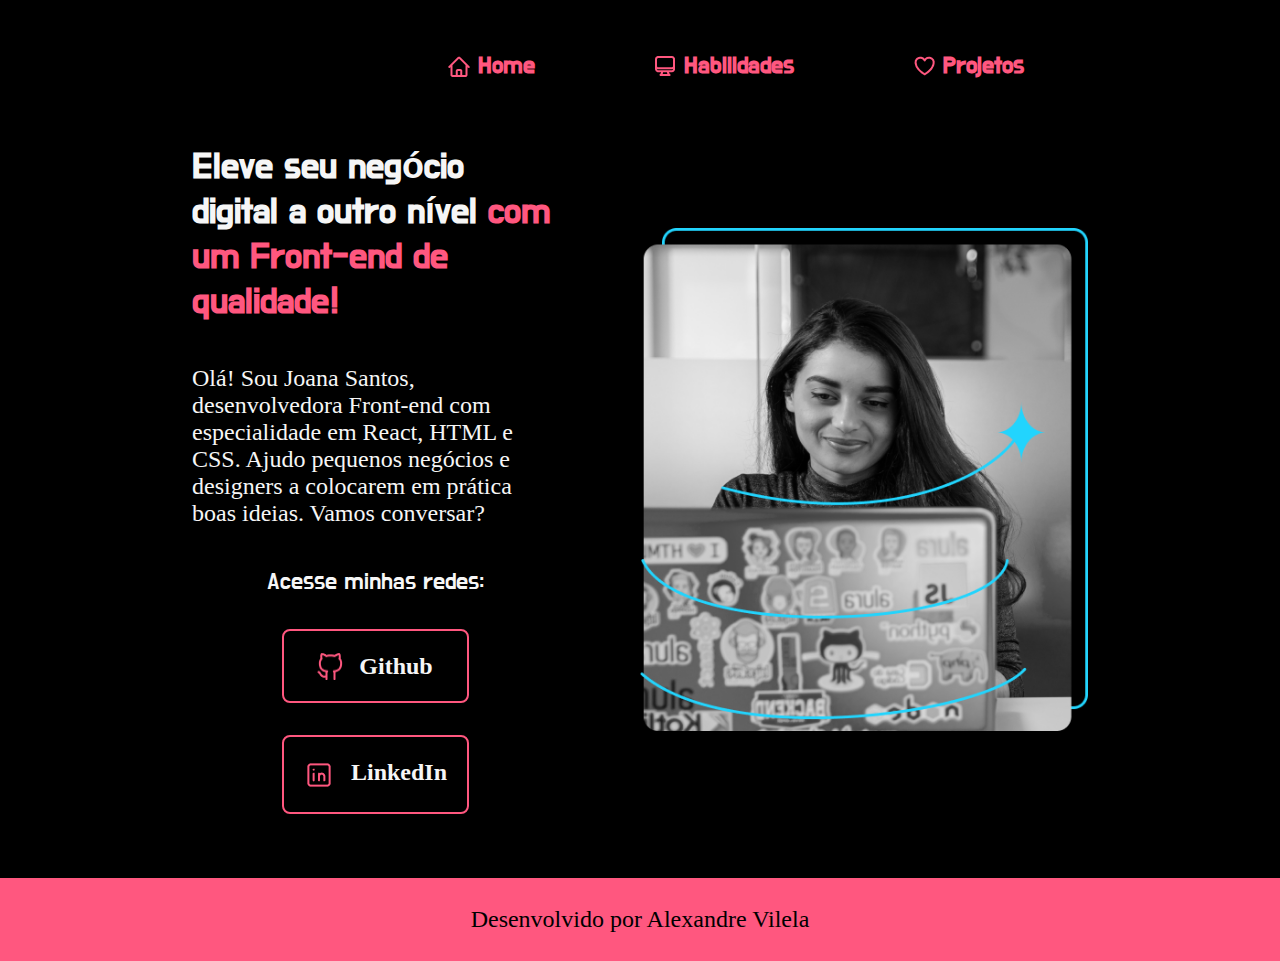
==== index.html @ 92a2e99d "Feature: implementação do html e algumas modificações no css" ====
<!DOCTYPE html>
<html lang="pt-br">
<head>
    <meta charset="UTF-8">
    <meta http-equiv="X-UA-Compatible" content="IE=edge">
    <meta name="viewport" content="width=device-width, initial-scale=1.0">
    <title>Portfolio</title>
    <link rel="stylesheet" href="./styles/style.css">
</head>
<body>
    <header class="cabecalho">
        <nav class="cabecalho_menu">
            <a class="cabecalho_menu_link" href="index.html">
                <Img src="assets/Logohome.png"></Img>
                Home
            </a>
            <a class="cabecalho_menu_link" href="habilidades.html">
                <Img src="assets/Logohabilidades.png"></Img>
                Habilidades

            </a>
            <a class="cabecalho_menu_link" href="projetos.html">
                <Img src="assets/Logoprojetos.png"></Img>
                Projetos

            </a>
        </nav>
    </header>
    <main class="apresentacao">
        <section class="apresentacao_conteudo">
            <h1 class="apresentacao_conteudo_titulo">Eleve seu negócio digital a outro nível <strong class="titulo-destaque">com um Front-end de qualidade!</strong></h1>
            <p class="apresentacao_conteudo_texto">Olá! Sou Joana Santos, desenvolvedora Front-end com especialidade em React, HTML e CSS. Ajudo pequenos negócios e designers a colocarem em prática boas ideias. Vamos conversar?</p>
            <div class="apresentacao_links">
                <h2 class="apresentacao_links_subtitulo">Acesse minhas redes:</h2>
                <a class="apresentacao_links_navegacao" href="https://github.com/guilhermeonrails">
                    <Img src="assets/LogoGithub.png"></Img>
                    Github
                </a>
                <a class="apresentacao_links_navegacao" href="https://github.com/guilhermeonrails">
                    <Img src="assets/Logolinkedin.png"></Img>
                    LinkedIn
                </a>
                
            </div>
        </section>
        <img class="apresentacao_imagem" src="assets/Imagem.png" alt="Foto da Joana Santos programando">
    </main>
    <footer class="rodape">
        <p>Desenvolvido por Alexandre Vilela</p>
    </footer>
</body>
</html>
---- styles/style.css ----
@import url('https://fonts.googleapis.com/css2?family=Do+Hyeon&family=Lato:ital,wght@0,100;0,300;0,400;0,700;0,900;1,100;1,300;1,400;1,700;1,900&display=swap');

:root {
    --cor-primaria: #000000;
    --cor-secundaria: #F6F6F6;
    --cor-terciaria: #FF577F;
    --cor-hover: #272727;

    --fonte-primaria: 'Do Hyeon', sans-serif;
    --font-secundaria: 'Lato', sans-serif;
}

* {
    margin: 0;
    padding: 0;
}

body {
    
    box-sizing: border-box;
    background-color: var(--cor-primaria);
    color: var(--cor-secundaria);
}

.titulo-destaque {
    color: var(--cor-terciaria);
}

.apresentacao {
    padding: 5% 15%;
    display: flex;
    align-items: center;
    justify-content: space-between;
    gap: 82px;
}

.apresentacao_conteudo {
    width: 50%;
    display: flex;
    flex-direction: column;
    gap: 40px;
}

.apresentacao_conteudo_titulo {
    font-size: 2.25rem;
    font-family: var(--fonte-primaria);
}

.apresentacao_conteudo_texto {
    font-size: 1.5rem;
    font-family: var(--fonte-secundaria);
}

.apresentacao_links {
    display: flex;
    flex-direction: column;
    justify-content: space-between;
    align-items: center;
    gap: 32px;
}

.apresentacao_links_navegacao {
    display: flex;
    justify-content: center;
    gap: 16px;
    border: 2px solid var(--cor-terciaria);
    width: 50%;
    text-align: center;
    border-radius: 8px;
    font-size: 1.5rem;
    font-weight: 600;
    padding: 21.5px 0;
    text-decoration: none;
    color: var(--cor-secundaria);
    font-family: var(--fonte-secundaria);
}

.apresentacao_links_navegacao:hover {
    background-color: var(--cor-hover);
}  

.apresentacao_links_subtitulo {
    font-family:var(--fonte-primaria);
    font-weight: 400;
    font-size: 1.5rem;
}

.apresentacao_imagem {
    width: 50%;
}

.rodape {
    padding: 28px;
    color: #000;
    background-color: var(--cor-terciaria);
    text-align: center;
    font-family: var(--fonte-secundaria);
    font-size: 24px;
    font-weight: 400;
}

.cabecalho {
    padding: 4% 0% 0% 15%;
}

.cabecalho_menu {
    display: flex;
    justify-content: center;
    align-items: center;
    gap: 120px;
}

.cabecalho_menu_link {
    display: flex;
    align-items: center;
    justify-content: center;
    gap: 8px;
    text-align: center;
    font-family: var(--fonte-primaria);
    font-size: 1.5rem;
    font-weight: 600;
    color: var(--cor-terciaria);
    text-decoration: none;
}


@media (max-width: 1200px) {

    .cabecalho {
        padding: 6%;
    }
    
    .cabecalho_menu {
        justify-content: center;
    }

    .apresentacao {
        flex-direction: column-reverse;
        padding: 5%;
    }

    .apresentacao_conteudo {
        width: auto;
    }
}
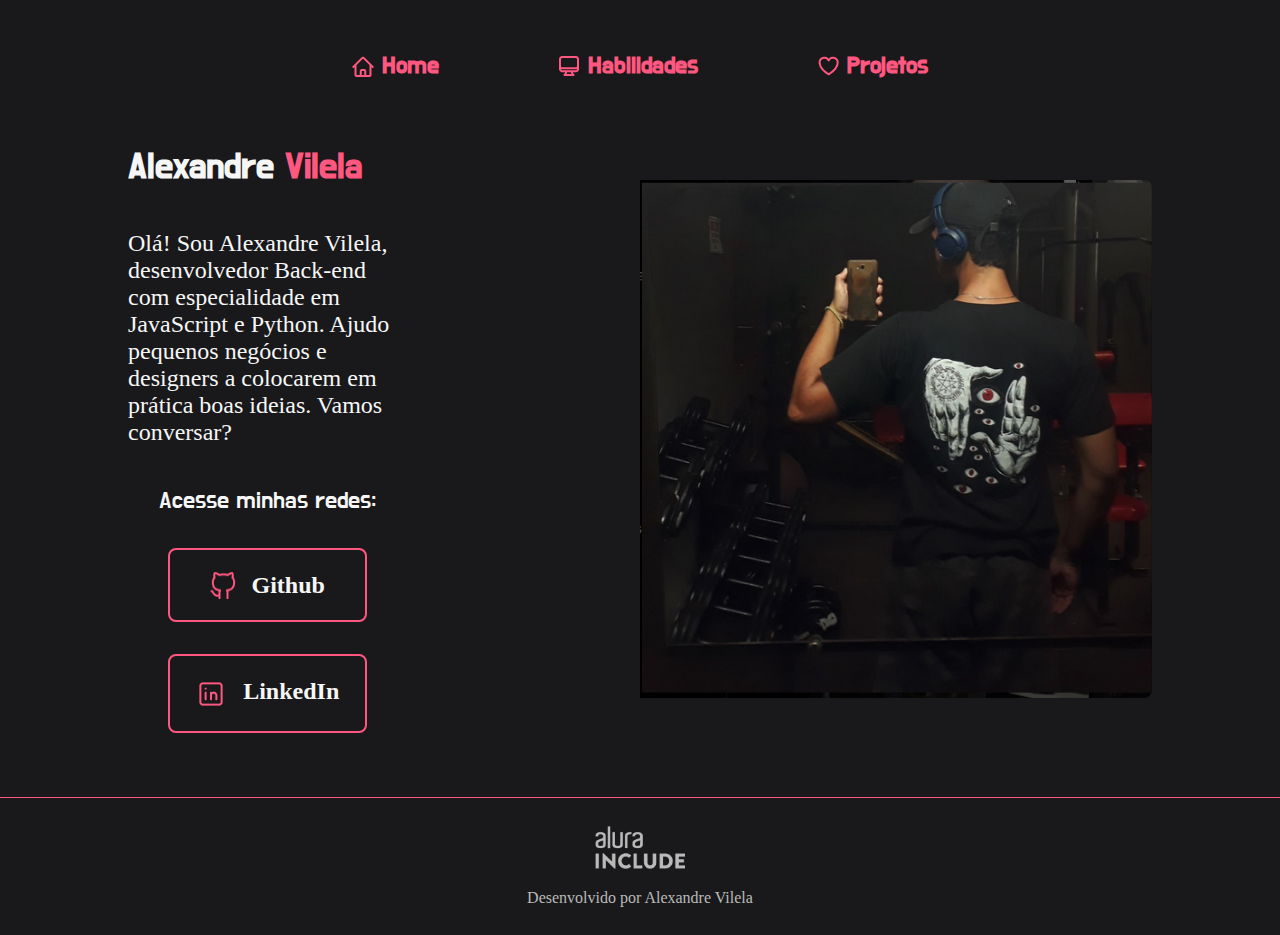
==== commit d400904a: "Feature: finalizar do página home" ====
--- a/index.html
+++ b/index.html
@@ -28,8 +28,8 @@
     </header>
     <main class="apresentacao">
         <section class="apresentacao_conteudo">
-            <h1 class="apresentacao_conteudo_titulo">Eleve seu negócio digital a outro nível <strong class="titulo-destaque">com um Front-end de qualidade!</strong></h1>
-            <p class="apresentacao_conteudo_texto">Olá! Sou Joana Santos, desenvolvedora Front-end com especialidade em React, HTML e CSS. Ajudo pequenos negócios e designers a colocarem em prática boas ideias. Vamos conversar?</p>
+            <h1 class="apresentacao_conteudo_titulo">Alexandre <strong class="titulo-destaque">Vilela</strong></h1>
+            <p class="apresentacao_conteudo_texto">Olá! Sou Alexandre Vilela, desenvolvedor Back-end com especialidade em JavaScript e Python. Ajudo pequenos negócios e designers a colocarem em prática boas ideias. Vamos conversar?</p>
             <div class="apresentacao_links">
                 <h2 class="apresentacao_links_subtitulo">Acesse minhas redes:</h2>
                 <a class="apresentacao_links_navegacao" href="https://github.com/guilhermeonrails">
@@ -46,7 +46,10 @@
         <img class="apresentacao_imagem" src="assets/Imagem.png" alt="Foto da Joana Santos programando">
     </main>
     <footer class="rodape">
-        <p>Desenvolvido por Alexandre Vilela</p>
+        <section class="rodape_conteudo">
+            <img class="rodape_conteudo_logo" src="assets/Logo Alura Include.png" alt="Logo da Alura">
+            <p class="rodape_conteudo_titulo">Desenvolvido por Alexandre Vilela</p>
+        </section>
     </footer>
 </body>
 </html>--- a/styles/style.css
+++ b/styles/style.css
@@ -1,9 +1,10 @@
 @import url('https://fonts.googleapis.com/css2?family=Do+Hyeon&family=Lato:ital,wght@0,100;0,300;0,400;0,700;0,900;1,100;1,300;1,400;1,700;1,900&display=swap');
 
 :root {
-    --cor-primaria: #000000;
+    --cor-primaria: #19191B;
     --cor-secundaria: #F6F6F6;
     --cor-terciaria: #FF577F;
+    --cor-footer: #B9B9B9;
     --cor-hover: #272727;
 
     --fonte-primaria: 'Do Hyeon', sans-serif;
@@ -27,11 +28,11 @@
 }
 
 .apresentacao {
-    padding: 5% 15%;
+    padding: 5% 10%;
     display: flex;
     align-items: center;
     justify-content: space-between;
-    gap: 82px;
+    gap: 80px;
 }
 
 .apresentacao_conteudo {
@@ -64,7 +65,7 @@
     justify-content: center;
     gap: 16px;
     border: 2px solid var(--cor-terciaria);
-    width: 50%;
+    width: 70%;
     text-align: center;
     border-radius: 8px;
     font-size: 1.5rem;
@@ -87,20 +88,41 @@
 
 .apresentacao_imagem {
     width: 50%;
+    padding: 0% 0% 0% 15%;
+    border-radius: 8px;
 }
 
 .rodape {
+    border-top: 1px solid var(--cor-terciaria);
     padding: 28px;
-    color: #000;
-    background-color: var(--cor-terciaria);
+    background-color: var(--cor-primaria);
+    display: flex;
+    justify-content: center;
+}
+
+.rodape_conteudo {
+    display: flex;
+    flex-direction: column;
+    gap: 20px;
+    justify-content: center;
     text-align: center;
+    align-items: center;
+}
+
+.rodape_conteudo_logo {
+    width: 40%;
+}
+
+.rodape_conteudo_titulo {
+    color: var(--cor-footer);
     font-family: var(--fonte-secundaria);
-    font-size: 24px;
+    text-align: center;
+    font-size: 16px;
     font-weight: 400;
 }
 
 .cabecalho {
-    padding: 4% 0% 0% 15%;
+    padding: 4% 0% 0% 0%;
 }
 
 .cabecalho_menu {
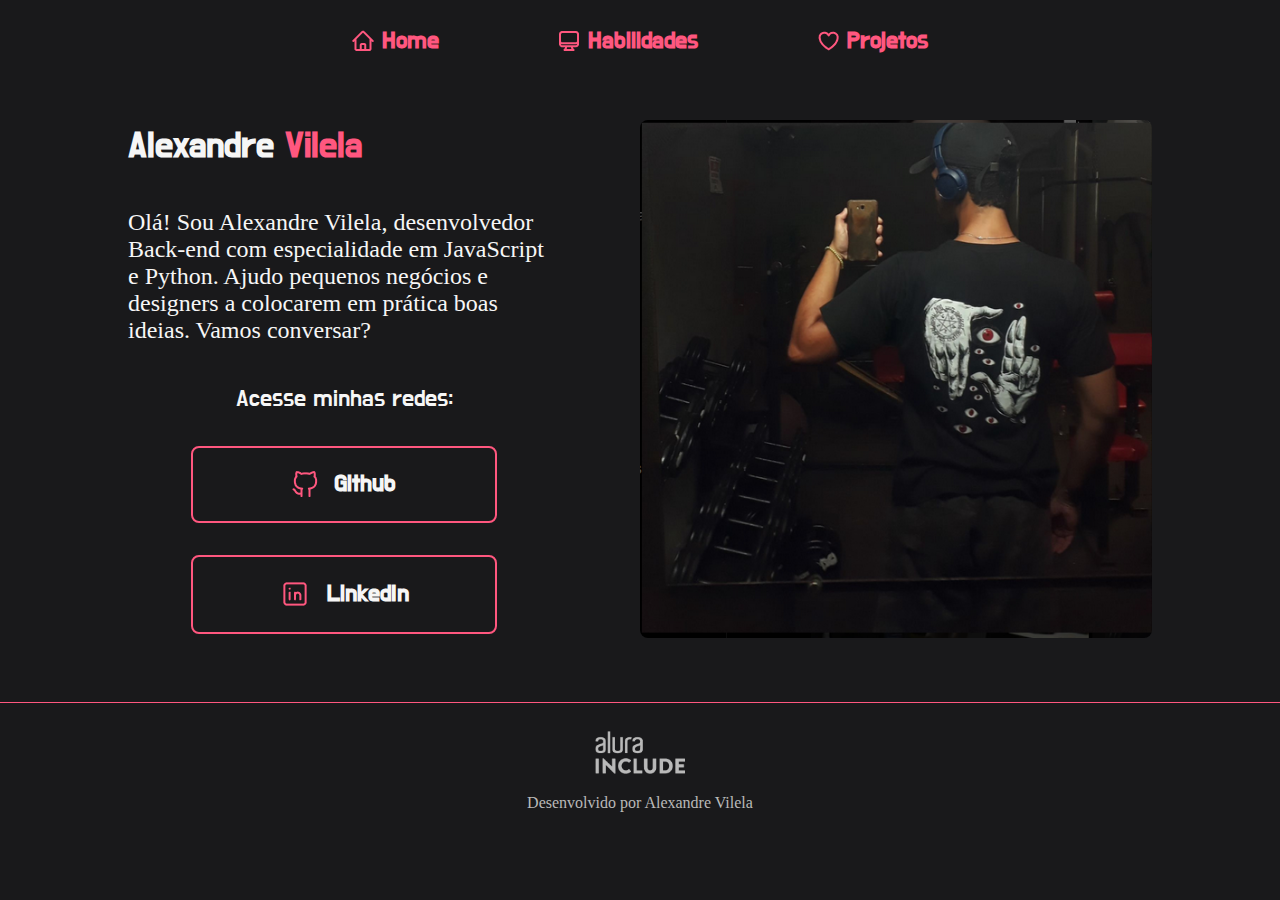
==== commit 5bbf3e1c: "Ajustes para tornar responsivo" ====
--- a/index.html
+++ b/index.html
@@ -4,27 +4,52 @@
     <meta charset="UTF-8">
     <meta http-equiv="X-UA-Compatible" content="IE=edge">
     <meta name="viewport" content="width=device-width, initial-scale=1.0">
-    <title>Portfolio</title>
+    <title>Home</title>
     <link rel="stylesheet" href="./styles/style.css">
 </head>
 <body>
     <header class="cabecalho">
-        <nav class="cabecalho_menu">
-            <a class="cabecalho_menu_link" href="index.html">
-                <Img src="assets/Logohome.png"></Img>
-                Home
-            </a>
-            <a class="cabecalho_menu_link" href="habilidades.html">
-                <Img src="assets/Logohabilidades.png"></Img>
-                Habilidades
+        <nav class="nav-bar">
+            <div class="cabecalho_menu">
+                <a class="cabecalho_menu_link" href="index.html">
+                    <Img src="assets/Logohome.png"></Img>
+                    Home
+                </a>
+                <a class="cabecalho_menu_link" href="habilidades.html">
+                    <Img src="assets/Logohabilidades.png"></Img>
+                    Habilidades
+    
+                </a>
+                <a class="cabecalho_menu_link" href="projetos.html">
+                    <Img src="assets/Logoprojetos.png"></Img>
+                    Projetos
+    
+                </a>
 
-            </a>
-            <a class="cabecalho_menu_link" href="projetos.html">
-                <Img src="assets/Logoprojetos.png"></Img>
-                Projetos
+            </div>
+            <div class="mobile-menu-icon">
+                <button onclick="menuShow()"><img class="icon" src="assets/menu_white_36dp.svg" alt=""></button>
+            </div>
+        </nav>
+        <div class="mobile-menu">
+            <ul>
+                <a class="cabecalho_menu_link" href="index.html">
+                    <Img src="assets/Logohome.png"></Img>
+                    Home
+                </a>
+                <a class="cabecalho_menu_link" href="habilidades.html">
+                    <Img src="assets/Logohabilidades.png"></Img>
+                    Habilidades
+    
+                </a>
+                <a class="cabecalho_menu_link" href="projetos.html">
+                    <Img src="assets/Logoprojetos.png"></Img>
+                    Projetos
+    
+                </a>
 
-            </a>
-        </nav>
+            </ul>
+        </div>
     </header>
     <main class="apresentacao">
         <section class="apresentacao_conteudo">
@@ -51,5 +76,6 @@
             <p class="rodape_conteudo_titulo">Desenvolvido por Alexandre Vilela</p>
         </section>
     </footer>
+    <script src="main.js"></script>
 </body>
 </html>--- a/styles/style.css
+++ b/styles/style.css
@@ -66,14 +66,14 @@
     gap: 16px;
     border: 2px solid var(--cor-terciaria);
     width: 70%;
-    text-align: center;
+    align-items:center;
     border-radius: 8px;
     font-size: 1.5rem;
     font-weight: 600;
     padding: 21.5px 0;
     text-decoration: none;
     color: var(--cor-secundaria);
-    font-family: var(--fonte-secundaria);
+    font-family: var(--fonte-primaria);
 }
 
 .apresentacao_links_navegacao:hover {
@@ -88,7 +88,7 @@
 
 .apresentacao_imagem {
     width: 50%;
-    padding: 0% 0% 0% 15%;
+    padding: 0% 0% 0% 0%;
     border-radius: 8px;
 }
 
@@ -122,7 +122,13 @@
 }
 
 .cabecalho {
-    padding: 4% 0% 0% 0%;
+    padding: 2% 0% 0% 0%;
+}
+
+.nav-bar {
+    display: flex;
+    justify-content: center;
+    padding: 1.rem 6rem;
 }
 
 .cabecalho_menu {
@@ -142,21 +148,75 @@
     font-size: 1.5rem;
     font-weight: 600;
     color: var(--cor-terciaria);
+    cursor: pointer;
     text-decoration: none;
-}
-
+    position: relative;
+}
+
+.cabecalho_menu_link:before {
+    content: "";
+    position: absolute;
+    width: 100%;
+    height: 3px;
+    bottom: 0;
+    left: 0;
+    background-color: var(--cor-terciaria);
+    visibility: hidden;
+    -webkit-transform: scaleX(0);
+    transform: scaleX(0);
+    -webkit-transition: all 0.3s ease-in-out 0s;
+    transition: all 0.3s ease-in-out 0s;
+}
+
+.cabecalho_menu_link:hover:before {
+    visibility: visible;
+    -webkit-transform: scaleX(1);
+    transform: scaleX(1);
+}
+
+.mobile-menu-icon{
+    display: none;
+}
+
+.mobile-menu{
+    display: none;
+}
 
 @media (max-width: 1200px) {
 
-    .cabecalho {
-        padding: 6%;
-    }
-    
+    .nav-bar{
+        padding: 1.5rem 4rem;
+        justify-content: space-between;
+    }
+
     .cabecalho_menu {
-        justify-content: center;
+        display: none;
+    }
+
+    .mobile-menu-icon{
+        display: block;
+    }
+
+    .mobile-menu-icon button {
+        background-color: transparent;
+        border: none;
+        cursor: pointer;
+    }
+
+    .mobile-menu ul{
+        display: flex;
+        flex-direction: column;
+        text-align: center;
+        padding-bottom: 1rem;
+    }
+
+    .cabecalho_menu_link {
+        display: block;
+        padding-top: 1.2rem;
     }
 
     .apresentacao {
+        width: auto;
         flex-direction: column-reverse;
         padding: 5%;
     }
@@ -164,4 +224,13 @@
     .apresentacao_conteudo {
         width: auto;
     }
-}
+
+    .apresentacao_imagem {
+        width: 90%;
+        justify-items: center;
+    }
+
+    .open {
+        display: block;
+    }
+}
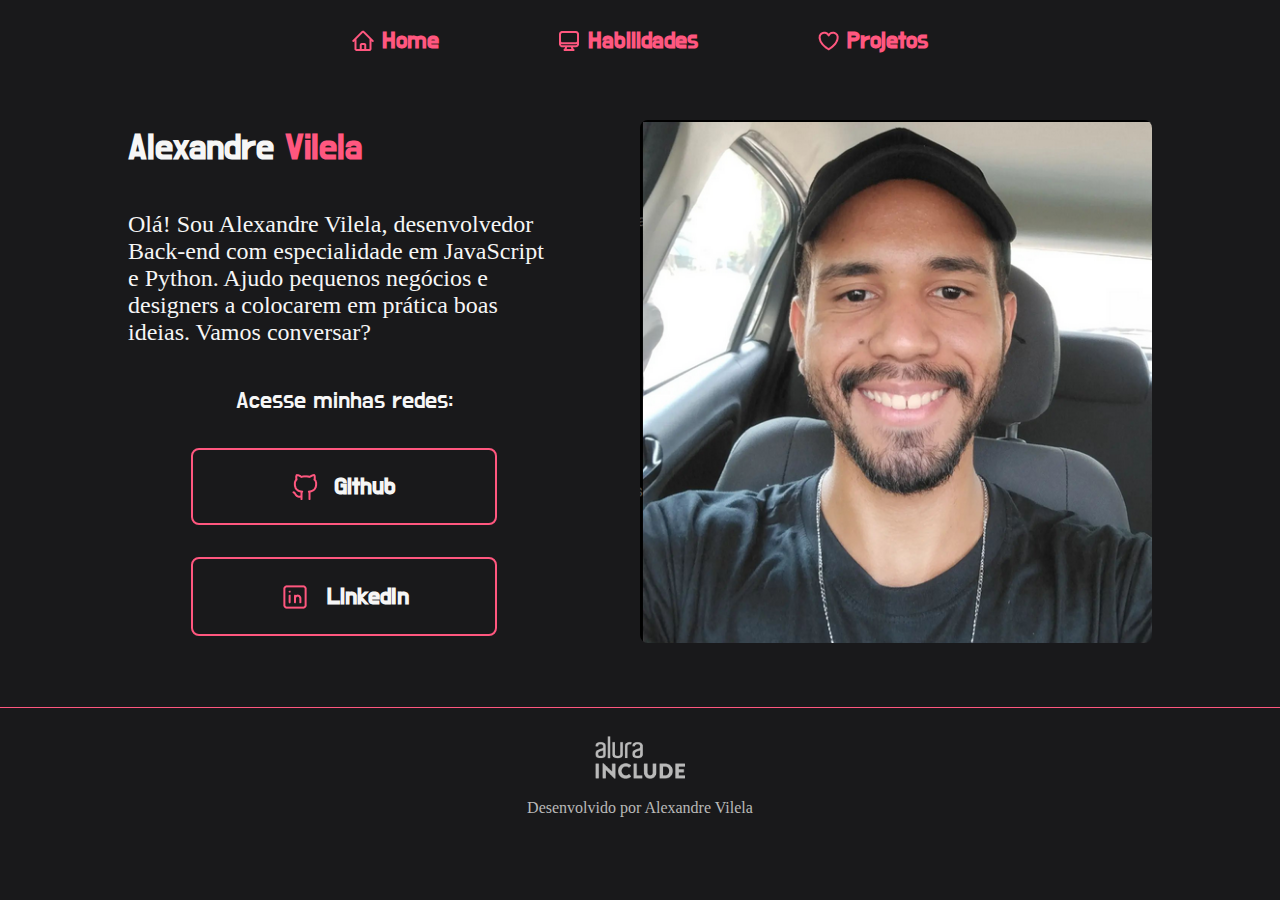
==== commit ad209f16: "modificação nos links" ====
--- a/index.html
+++ b/index.html
@@ -57,11 +57,11 @@
             <p class="apresentacao_conteudo_texto">Olá! Sou Alexandre Vilela, desenvolvedor Back-end com especialidade em JavaScript e Python. Ajudo pequenos negócios e designers a colocarem em prática boas ideias. Vamos conversar?</p>
             <div class="apresentacao_links">
                 <h2 class="apresentacao_links_subtitulo">Acesse minhas redes:</h2>
-                <a class="apresentacao_links_navegacao" href="https://github.com/guilhermeonrails">
+                <a class="apresentacao_links_navegacao" href="https://github.com/C3tuss">
                     <Img src="assets/LogoGithub.png"></Img>
                     Github
                 </a>
-                <a class="apresentacao_links_navegacao" href="https://github.com/guilhermeonrails">
+                <a class="apresentacao_links_navegacao" href="https://www.linkedin.com/in/alexandre-vilela-197b44282/">
                     <Img src="assets/Logolinkedin.png"></Img>
                     LinkedIn
                 </a>
